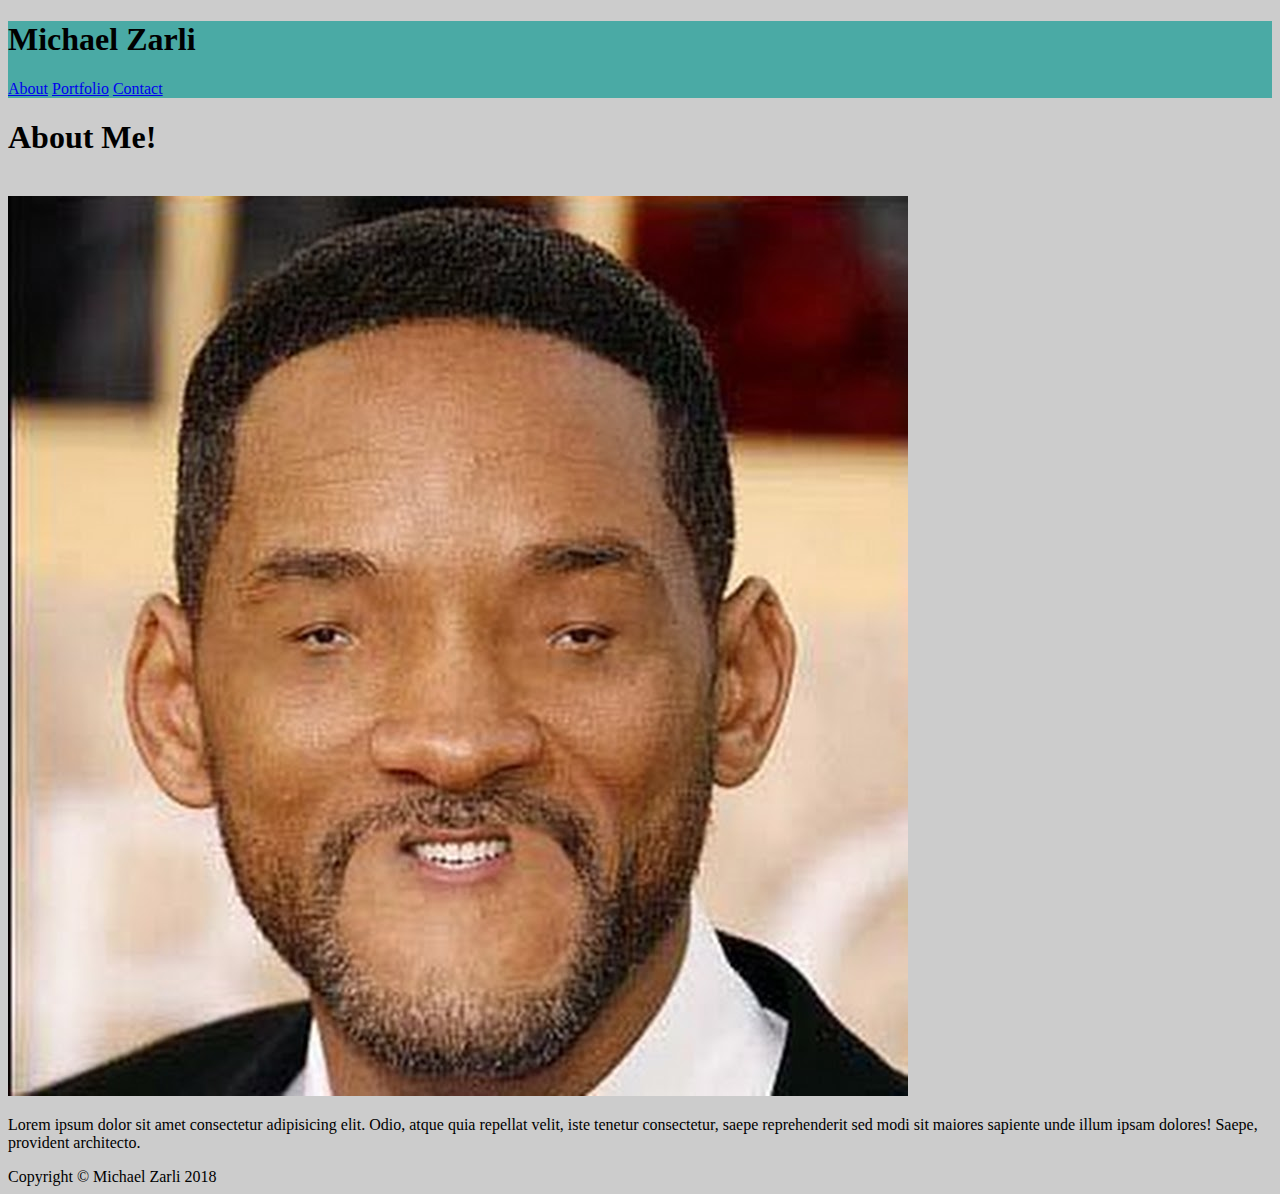
==== index.html @ 87a0c127 "Initial commit" ====
<!DOCTYPE html>
<html>
    <head>

        <title>Portfolio of Michael Zarli</title>
        
        <link rel="stylesheet" type="text/css" href="css/style.css">

    </head>

    <body>

        <header>
            <h1>Michael Zarli</h1>

            <a id="aboutMe" href="index.html">About</a>
            <a id="portfolio" href="portfolio.html">Portfolio</a>
            <a id="contact" href="contact.html">Contact</a>
        </header>

        <h1>About Me!</h1>

        <br>

        <img src="images/photo.jpg" alt="woll smoth">

        <p>
            Lorem ipsum dolor sit amet consectetur adipisicing elit. Odio, atque quia repellat velit, iste tenetur consectetur, saepe reprehenderit sed modi sit maiores sapiente unde illum ipsam dolores! Saepe, provident architecto.
        </p>

        <footer>
            Copyright &copy; Michael Zarli 2018
        </footer>

    </body>
</html>
---- css/style.css ----
header {
    background-color: #4aaaa5
}

body {
    background-image: "images/qbkls.png";
    background-color: #cccccc;
}

#aboutMe {
    width: 200px
    height: auto
}
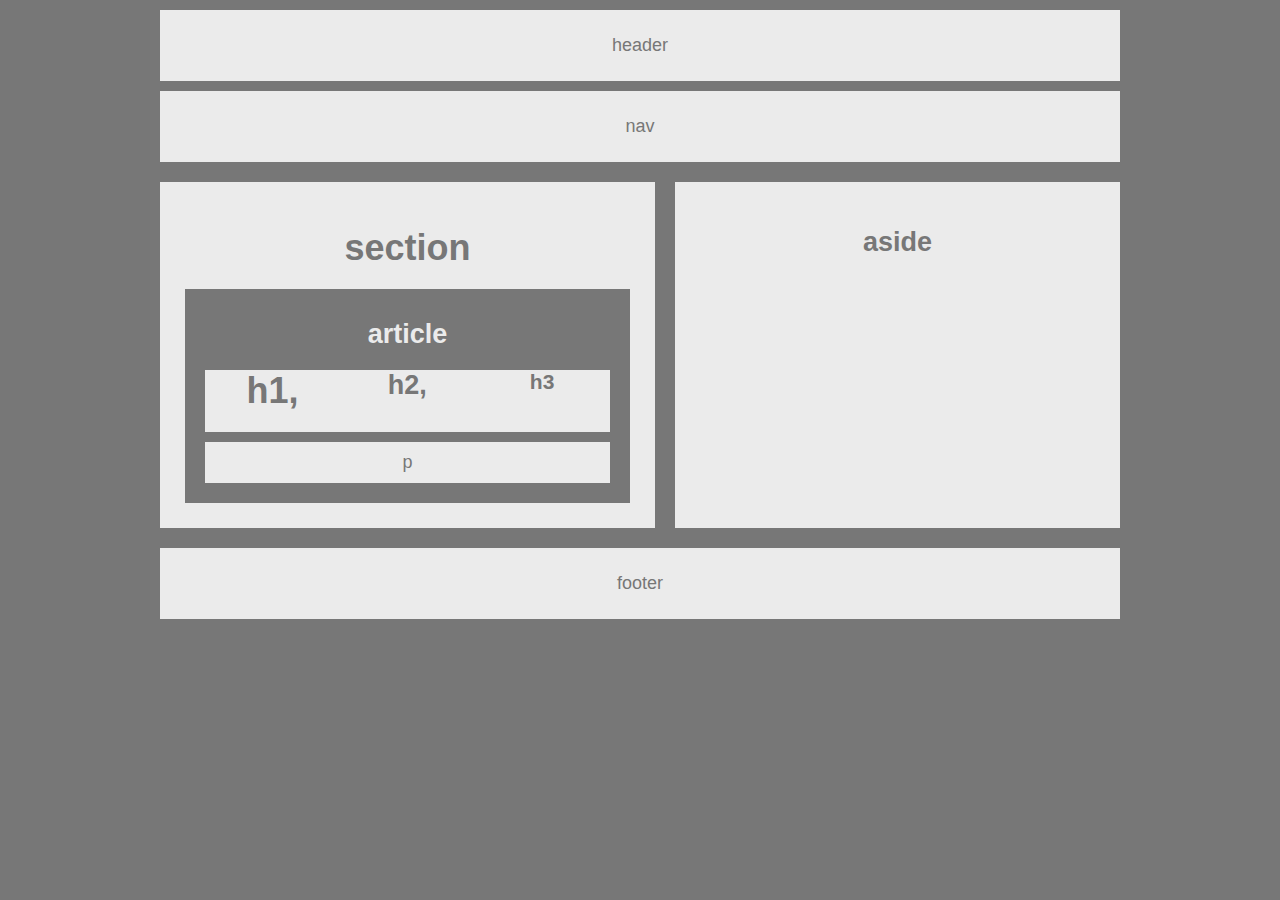
==== commit 3393dbd4: "Add files via upload" ====
--- a/index.html
+++ b/index.html
@@ -1,36 +1,43 @@
-<!DOCTYPE html>
-<html>
-    <head>
+<!DOCTYPE HTML>
+<head>
+    <meta charset="UTF-8">
+    <title>Easy Assignment</title>
+    <link rel="stylesheet" type="text/css" href="style.css">
+</head>
+<body>
 
-        <title>Portfolio of Michael Zarli</title>
-        
-        <link rel="stylesheet" type="text/css" href="css/style.css">
+    <header>
+        header
+    </header>
 
-    </head>
+    <nav>
+        nav
+    </nav>
 
-    <body>
+    <div class="clearfix">
 
-        <header>
-            <h1>Michael Zarli</h1>
+        <section>
+                <h1>section</h1>
+            <article>
+                    <h2 class="articleHeading">article</h2>
+                    <!-- Three options in CSS -->
+                    <div class="clearfix flexbox">
+                        <div class="box"><h1 class="sampleHeading">h1,</h1></div>
+                        <div class="box"><h2 class="sampleHeading">h2,</h2></div>
+                        <div class="box"><h3 class="sampleHeading">h3</h3></div>
+                    </div>
+                    <p>p</p>
+            </article>
+        </section>
 
-            <a id="aboutMe" href="index.html">About</a>
-            <a id="portfolio" href="portfolio.html">Portfolio</a>
-            <a id="contact" href="contact.html">Contact</a>
-        </header>
+        <aside>
+            <h2>aside</h2>
+        </aside>
 
-        <h1>About Me!</h1>
+    </div>
 
-        <br>
-
-        <img src="images/photo.jpg" alt="woll smoth">
-
-        <p>
-            Lorem ipsum dolor sit amet consectetur adipisicing elit. Odio, atque quia repellat velit, iste tenetur consectetur, saepe reprehenderit sed modi sit maiores sapiente unde illum ipsam dolores! Saepe, provident architecto.
-        </p>
-
-        <footer>
-            Copyright &copy; Michael Zarli 2018
-        </footer>
-
-    </body>
-</html>+    <footer>
+        footer
+    </footer>
+    
+</body>--- a/style.css
+++ b/style.css
@@ -0,0 +1,104 @@
+* {
+    box-sizing: border-box;
+}
+
+body {
+    font-family: 'Arial', 'Helvetica Neue', Helvetica, sans-serif;
+    color: #777;
+    background: #777;
+    width: 960px;
+    font-size: 18px;
+    margin: auto;
+    text-align: center;
+}
+
+header, nav, section, aside, footer {
+    background: #ebebeb;
+    padding: 25px;
+    margin-top: 10px;
+    margin-bottom: 10px;
+}
+
+h1, h2, h3, p {
+    color: #777;
+    background: #ebebeb;
+    padding: 10px;
+    margin: 10px auto;
+}
+
+h1 { 
+    font-size: 2em;
+    font-weight: bold;
+}
+
+section {
+    margin: 10px 10px 10px 0;
+    float: left;
+    width: 495px;
+   /* Fooling around with responsive width */
+    /* width: calc(60% - 15px); */
+}
+
+aside {
+    margin: 10px 0 10px 10px;
+    float: left;
+    width: 445px;
+    height: 346px;
+    /* width: calc(40% - 15px); */
+}
+
+article {
+    background: #777;
+    padding: 10px 20px;
+}
+
+.articleHeading {
+    color: #ebebeb;
+    background: #777;
+}
+
+/* First option */
+/* ~~~~~~~~~~~~~~~~~~~~ */
+.box>h1, .box>h2, .box>h3 {
+    float: left;
+    width: 33.3%;
+    padding: 0px;
+    margin: 0;
+    background-color: #ebebeb;
+    height: 62px;
+}
+/* ~~~~~~~~~~~~~~~~~~~~ */
+
+/* Second Option */
+/* ~~~~~~~~~~~~~~~~~~~~ */
+/* .flexbox {
+    background-color: #ebebeb;
+}
+.box{
+    display: inline-flex;
+}
+.sampleHeading {
+    margin:0;
+} */
+/* ~~~~~~~~~~~~~~~~~~~~ */
+
+/* Third Option */
+/* ~~~~~~~~~~~~~~~~~~~~ */
+/* .flexbox {
+    display: flex;
+    justify-content: center;
+    background-color: #ebebeb;
+    margin: 0;
+    align-items: baseline;
+}
+
+.sampleHeading {
+    margin:0;
+} */
+/* ~~~~~~~~~~~~~~~~~~~~ */
+
+.clearfix::after {
+    content: "";
+    clear: both;
+    display: table;
+}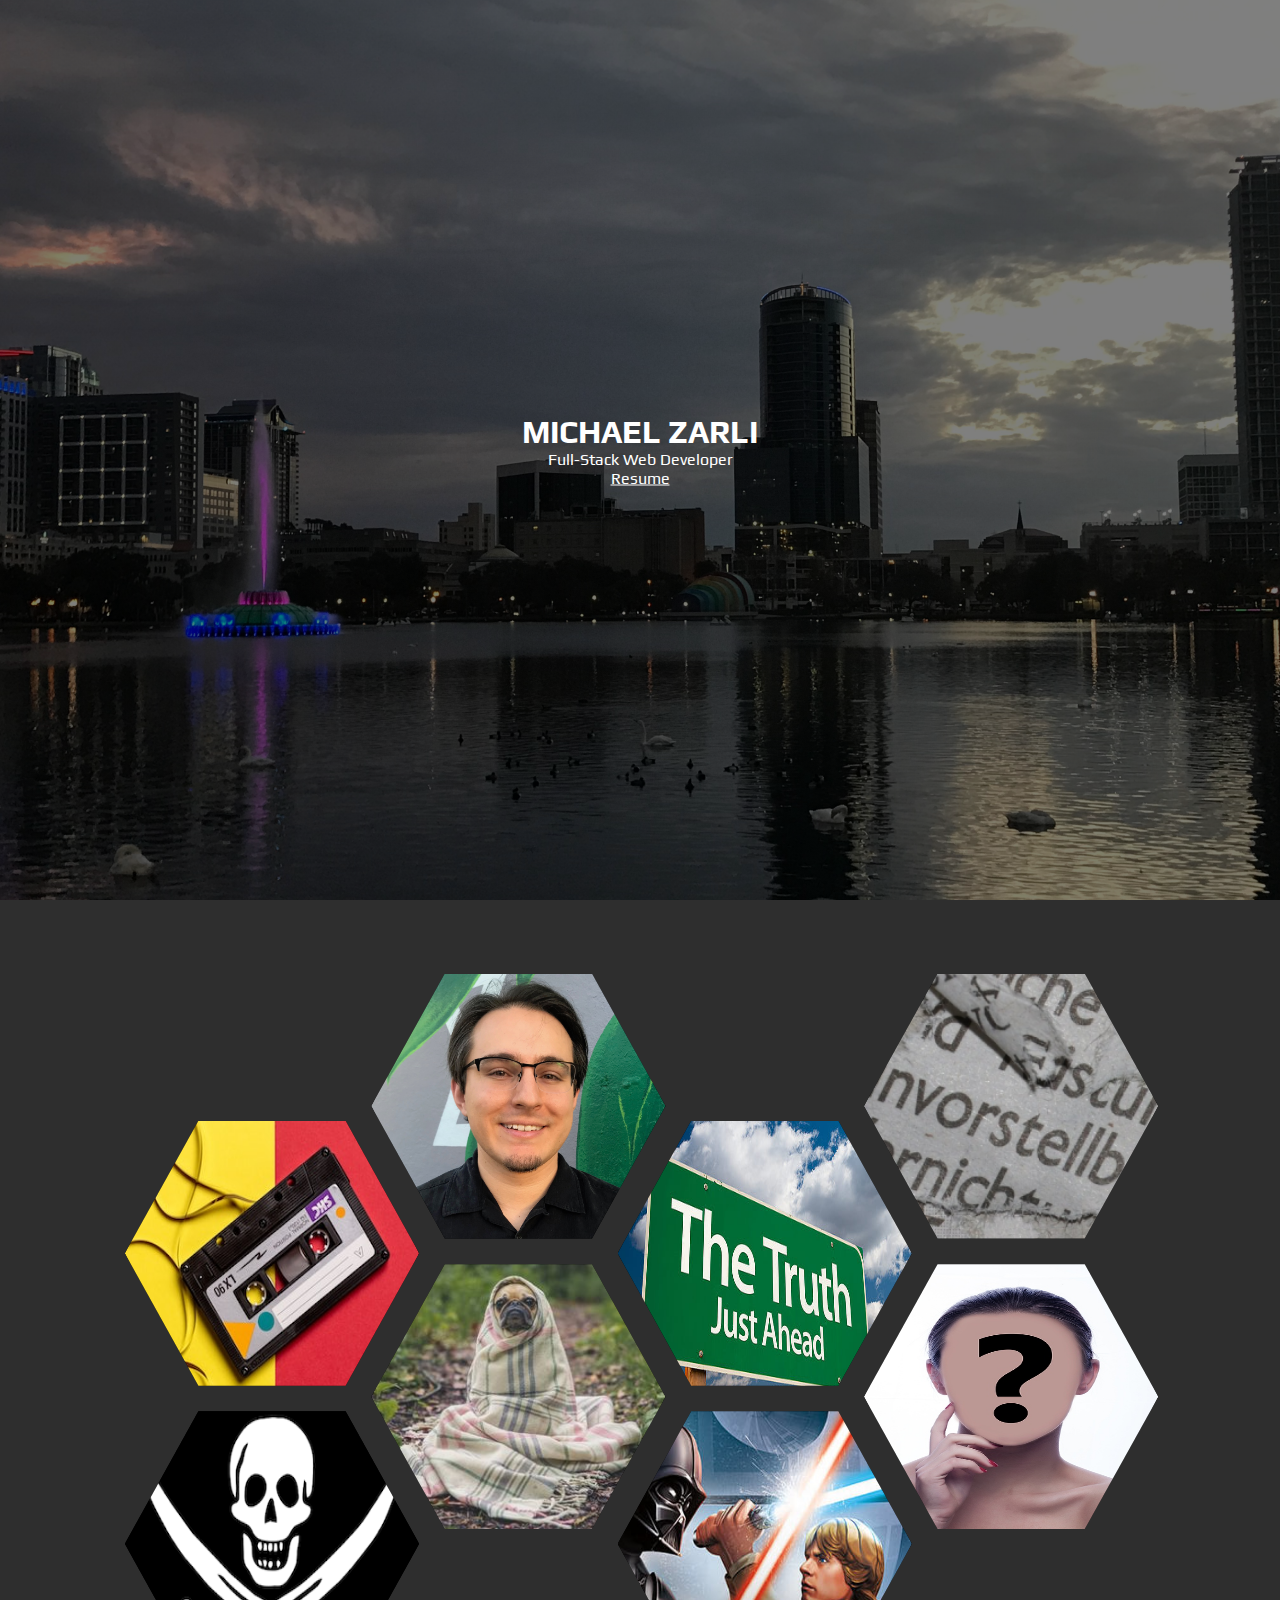
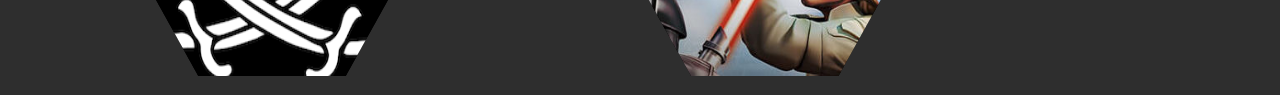
==== commit 53f1c7fa: "new portfolio" ====
--- a/index.html
+++ b/index.html
@@ -1,43 +1,130 @@
-<!DOCTYPE HTML>
-<head>
-    <meta charset="UTF-8">
-    <title>Easy Assignment</title>
-    <link rel="stylesheet" type="text/css" href="style.css">
-</head>
-<body>
+<!DOCTYPE html>
+<html lang="en">
+  <head>
+    <meta charset="utf-8" />
+    <link rel="shortcut icon" href="%PUBLIC_URL%/favicon.ico" />
+    <meta
+      name="viewport"
+      content="width=device-width, initial-scale=1, shrink-to-fit=no"
+    />
+    <meta name="theme-color" content="#000000" />
+    <link href="https://fonts.googleapis.com/css?family=Play" rel="stylesheet">
+    <link rel="stylesheet" href="https://use.fontawesome.com/releases/v5.8.1/css/all.css" integrity="sha384-50oBUHEmvpQ+1lW4y57PTFmhCaXp0ML5d60M1M7uH2+nqUivzIebhndOJK28anvf" crossorigin="anonymous">
+    <link rel="stylesheet" href="style.css" type="text/css">
+    <title>PORTFOLIO: MICHAEL ZARLI</title>
+  </head>
+  <body>
+    <!-- <noscript>You need to enable JavaScript to run this app.</noscript> -->
 
-    <header>
-        header
-    </header>
-
-    <nav>
-        nav
-    </nav>
-
-    <div class="clearfix">
-
-        <section>
-                <h1>section</h1>
-            <article>
-                    <h2 class="articleHeading">article</h2>
-                    <!-- Three options in CSS -->
-                    <div class="clearfix flexbox">
-                        <div class="box"><h1 class="sampleHeading">h1,</h1></div>
-                        <div class="box"><h2 class="sampleHeading">h2,</h2></div>
-                        <div class="box"><h3 class="sampleHeading">h3</h3></div>
-                    </div>
-                    <p>p</p>
-            </article>
-        </section>
-
-        <aside>
-            <h2>aside</h2>
-        </aside>
-
+    <div class="hero-image">
+        <div class="hero-text">
+            <h1>MICHAEL ZARLI</h1>
+            <p>Full-Stack Web Developer</p>
+            <a href="assets/files/michaelzarliresume.pdf" download>Resume <i class="fas fa-paperclip"></i></a>
+        </div>
+        <div id="links">
+            <a href="https://www.linkedin.com/in/michael-zarli-50338962/"><i class="fab fa-linkedin fa-4x"></i></a>
+            <a href="https://github.com/sharukurusu"><i class="fab fa-github fa-4x"></i></a>
+            <a href="mailto:zarlimichael@gmail.com"><i class="fas fa-envelope fa-4x"></i></a>
+        </div>
+        
     </div>
 
+    <div id="paddingContainer">
+    <section>
+        <article>
+            <figure>
+            <a href="https://boiling-tundra-49393.herokuapp.com/">
+                <h2>GrooveRooms</h2>
+            </a>
+            <p>A social chat community for music lovers!</p>
+            <a href="https://github.com/sharukurusu/GrooveRooms"><i class="fab fa-github"></i></a>
+            
+            </figure>
+            <img alt="groove rooms cassette logo" src='assets/images/grooverooms.jpg' />
+        </article>
+        <article>
+            <figure>
+                <h2>Hello World!</h2>
+                <p>I'm Michael Zarli, a Full-Stack Web Developer</p>
+            </figure>
+            <img alt="michael zarli" src='assets/images/michaelZarli.jpg' />
+        </article>
+        <article>
+            <figure>
+                <a href="https://factified.herokuapp.com/">
+                    <h2>FACTIFIED</h2>
+                </a>
+                <p>A collaborative fact-checking service</p>
+                <a href="https://github.com/sharukurusu/factified"><i class="fab fa-github"></i></a>
+            </figure>
+            <img alt='factified' src='assets/images/factified.jpg' />
+        </article>
+        <article>
+            <figure>
+                <a href="https://immense-ocean-53449.herokuapp.com/">
+                    <h2>WaPo Scraper</h2>
+                </a>
+                <p>A web scraper for the Washington Post</p>
+                <a href="https://github.com/sharukurusu/newsScraper"><i class="fab fa-github"></i></a>
+            </figure>
+            <img alt='newspaper clippings' src='assets/images/waposcraper.png' />
+        </article>
+        <article>
+            <figure>
+                <a href="https://sharukurusu.github.io/Word-Guess-Game/">
+                    <h2>Pirate's Hangman</h2>
+                </a>
+                <p>Pirate Themed Hangman</p>
+                <a href="https://github.com/sharukurusu/Word-Guess-Game"><i class="fab fa-github"></i></a>
+            </figure>
+            <img alt='pirate flag' src='assets/images/pirateFlag.gif' />
+        </article>
+        <article>
+            <figure>
+                <a href="https://sharukurusu.github.io/reactmemorygame/">
+                    <h2>Ani-Memories</h2>
+                </a>
+                <p>React based memory game</p>
+                <a href="https://github.com/sharukurusu/reactmemorygame"><i class="fab fa-github"></i></a>
+            </figure>
+            <img alt='pug' src='assets/images/pug.jpeg' />
+        </article>
+        <article>
+            <figure>
+                <a href="https://sharukurusu.github.io/StarWarsArena/">
+                    <h2>Star Wars: Arena</h2>
+                </a>
+                <p>Battle it out, Star Wars style!</p>
+                <a href="https://github.com/sharukurusu/StarWarsArena"><i class="fab fa-github"></i></a>
+            </figure>
+            <img alt='star wars' src='assets/images/starwars.jpeg' />
+        </article>
+        <article>
+            <figure>
+                <a href="https://sharukurusu.github.io/whoozdat/">
+                    <h2>WhoozDat?</h2>
+                </a>
+                <p>Celebrity Image Recognition App</p>
+                <a href="https://github.com/sharukurusu/whoozdat"><i class="fab fa-github"></i></a>
+            </figure>
+            <img alt='whooz dat' src='assets/images/whoozdat.jpg' />
+        </article>
+    </section>
+    </div>
+              
     <footer>
-        footer
+        <!-- <a href='https://escss.blogspot.com/2017/04/auto-hexagonal-css-grid-layout.html'>Hexagonal layout courtesy Kesso @EsCss</a> -->
     </footer>
-    
-</body>+              
+  
+              
+  <svg width="0" height="0">
+    <defs>
+      <clipPath id="hexagon" clipPathUnits="objectBoundingBox">
+        <polygon points=".25 0, .75 0, 1 .5, .75 1, .25 1, 0 .5" />
+      </clipPath>
+    </defs>
+  </svg>
+  </body>
+</html>
--- a/style.css
+++ b/style.css
@@ -1,104 +1,165 @@
-* {
+*, *:after, *:before {box-sizing: inherit;}
+* {margin:0; padding:0; border: 0 none; position: relative;}
+:root {
+    --sinSerif: 'Play', sans-serif;
+    /* -apple-system, BlinkMacSystemFont, "Segoe UI", "Roboto", "Oxygen", "Ubuntu", "Cantarell", "Fira Sans", "Droid Sans", "Helvetica Neue", sans-serif; */
+	--Nhexa: 4;
+	--gap: 2vw;
+	--size: calc(calc(100vw / var(--Nhexa)) - var(--gap));
+}
+/* @media only screen and (min-width: 1100px) {:root {--Nhexa: 6;}} */
+@media only screen and (max-width: 600px) {
+	:root {--Nhexa: 2;}
+	#paddingContainer {margin-right: calc(var(--size) * .3);}
+}
+html {
+	background: rgb(46, 46, 46);
     box-sizing: border-box;
+	font-family: var(--sinSerif);
+	font-size: 1rem;
 }
+body {
+    background: linear-gradient(45deg, #23813394, #000000, #256e88af);
+    background-size: 600% 600%;
+    background-attachment: fixed;
 
-body {
-    font-family: 'Arial', 'Helvetica Neue', Helvetica, sans-serif;
-    color: #777;
-    background: #777;
-    width: 960px;
-    font-size: 18px;
-    margin: auto;
+    -webkit-animation: animatedBG 100s linear infinite;
+    -moz-animation: animatedBG 100s linear infinite;
+    animation: animatedBG 100s linear infinite;
+}
+    @-webkit-keyframes animatedBG {
+        0%{background-position:50% 0%}
+        50%{background-position:51% 100%}
+        100%{background-position:50% 0%}
+    }
+    @-moz-keyframes animatedBG {
+        0%{background-position:50% 0%}
+        50%{background-position:51% 100%}
+        100%{background-position:50% 0%}
+    }
+    @keyframes animatedBG { 
+        0%{background-position:50% 0%}
+        50%{background-position:51% 100%}
+        100%{background-position:50% 0%}
+    }
+.hero-image {
+    background-image: linear-gradient(rgba(0, 0, 0, 0.5), rgba(0, 0, 0, 0.5)), url("assets/images/orlandoSkyline.jpg");
+    height: 100vh;
+    width: 100%;
+    z-index: 1;
+    /* margin-bottom: 3em; */
+    background-position: center;
+    background-repeat: no-repeat;
+    background-size: cover;
+    position: relative;
+}
+.hero-text {
+    text-align: center;
+    position: absolute;
+    top: 50%;
+    left: 50%;
+    transform: translate(-50%, -50%);
+    color: white;
+}
+#links {
+    position: absolute;
+    width: 25%;
+    bottom: 0;
+    left: 50%;
+    transform: translate(-50%, -50%);
+    color: white;
+    display: flex;
+    justify-content: space-evenly;
+}
+#paddingContainer {
+    padding-right: calc(var(--size) * .5);
+    /* overflow-X: hidden; */
+    /* margin-top: 3em; */
+	hyphens: auto;
+}
+section {
+    margin: calc(var(--size) * .75) auto 0;
+    width: calc(var(--size) * calc(var(--Nhexa) - 1));
+	display: grid;
+	grid-template-columns: repeat(var(--Nhexa), 1fr);
+	grid-gap: var(--gap);
+}
+article {
+    background: black;
+    width: var(--size); 
+    height: calc(var(--size) / 1.1111111);
+	clip-path: url(#hexagon);
+    clip-path: polygon(25% 0, 75% 0, 100% 50%, 75% 100%, 25% 100%, 0 50%);
+    margin-right: calc(var(--size) / 2);
+	color: #fff;
+	overflow: hidden;
+}
+article:nth-child(2n) {margin: calc(var(--size) * -.5) calc(var(--size) * -.25) 0 calc(var(--size) * -.75);}
+article::before {
+	content: '';
+	float: left;
+	width: 25%;
+	height: 100%;
+	clip-path: polygon(0% 0%, 100% 0%, 0% 50%, 100% 100%, 0% 100%);
+	shape-outside: polygon(0% 0%, 100% 0%, 0% 50%, 100% 100%, 0% 100%);
+}
+a {
+    text-decoration: underline;
+    color: inherit;
+}
+img {
+    width: var(--size);
+	height: var(--size);
+	position: absolute;
+	top: 50%;
+	left: 50%;
+	transform: translate(-50%, -50%);
+	transform-origin: 0% 50%;
+	transition: .75s;
+	clip-path: url(#hexagon);
+	clip-path: inherit;
+	z-index:  10;
+}
+article:hover img {transform: translate(-50%, -50%) rotate(-130deg);}
+h2 {font-size: 100%;}
+figure {
+	display: flex;
+	flex-direction: column;
+	flex-wrap: nowrap;
+	justify-content: center;
+	max-width: 50%;
+	height: 100%;
+	font-size: calc(9 / var(--Nhexa) * 1vw);
+	line-height: 1;
+	color: #fff;
+	transition: .75s .05s;
     text-align: center;
 }
-
-header, nav, section, aside, footer {
-    background: #ebebeb;
-    padding: 25px;
-    margin-top: 10px;
-    margin-bottom: 10px;
+figure p {
+	font-size: 70%;
+	line-height: 1.2;
+	width: 100%;
 }
-
-h1, h2, h3, p {
-    color: #777;
-    background: #ebebeb;
-    padding: 10px;
-    margin: 10px auto;
+/* h1 {
+	width: 100vw;
+	background: rgb(0, 153, 255);
+	position: sticky;
+	top: 0;
+	z-index: 1;
+	margin-bottom: calc(var(--size) * .55 + var(--gap));
+	padding: 2vh 0;
+	text-align: center;
+	font-weight: 400;
+	color: #fff;
+} */
+body > p {
+	font-size: 1.5rem;
+	margin: 2rem 0 1rem calc(var(--size) * .5);
+	font-weight: 200;
 }
-
-h1 { 
-    font-size: 2em;
-    font-weight: bold;
+footer {
+    background: rgb(32, 32, 32);
+    text-align: center;
+    bottom: 0;
+    position: sticky;
 }
-
-section {
-    margin: 10px 10px 10px 0;
-    float: left;
-    width: 495px;
-   /* Fooling around with responsive width */
-    /* width: calc(60% - 15px); */
-}
-
-aside {
-    margin: 10px 0 10px 10px;
-    float: left;
-    width: 445px;
-    height: 346px;
-    /* width: calc(40% - 15px); */
-}
-
-article {
-    background: #777;
-    padding: 10px 20px;
-}
-
-.articleHeading {
-    color: #ebebeb;
-    background: #777;
-}
-
-/* First option */
-/* ~~~~~~~~~~~~~~~~~~~~ */
-.box>h1, .box>h2, .box>h3 {
-    float: left;
-    width: 33.3%;
-    padding: 0px;
-    margin: 0;
-    background-color: #ebebeb;
-    height: 62px;
-}
-/* ~~~~~~~~~~~~~~~~~~~~ */
-
-/* Second Option */
-/* ~~~~~~~~~~~~~~~~~~~~ */
-/* .flexbox {
-    background-color: #ebebeb;
-}
-.box{
-    display: inline-flex;
-}
-.sampleHeading {
-    margin:0;
-} */
-/* ~~~~~~~~~~~~~~~~~~~~ */
-
-/* Third Option */
-/* ~~~~~~~~~~~~~~~~~~~~ */
-/* .flexbox {
-    display: flex;
-    justify-content: center;
-    background-color: #ebebeb;
-    margin: 0;
-    align-items: baseline;
-}
-
-.sampleHeading {
-    margin:0;
-} */
-/* ~~~~~~~~~~~~~~~~~~~~ */
-
-.clearfix::after {
-    content: "";
-    clear: both;
-    display: table;
-}